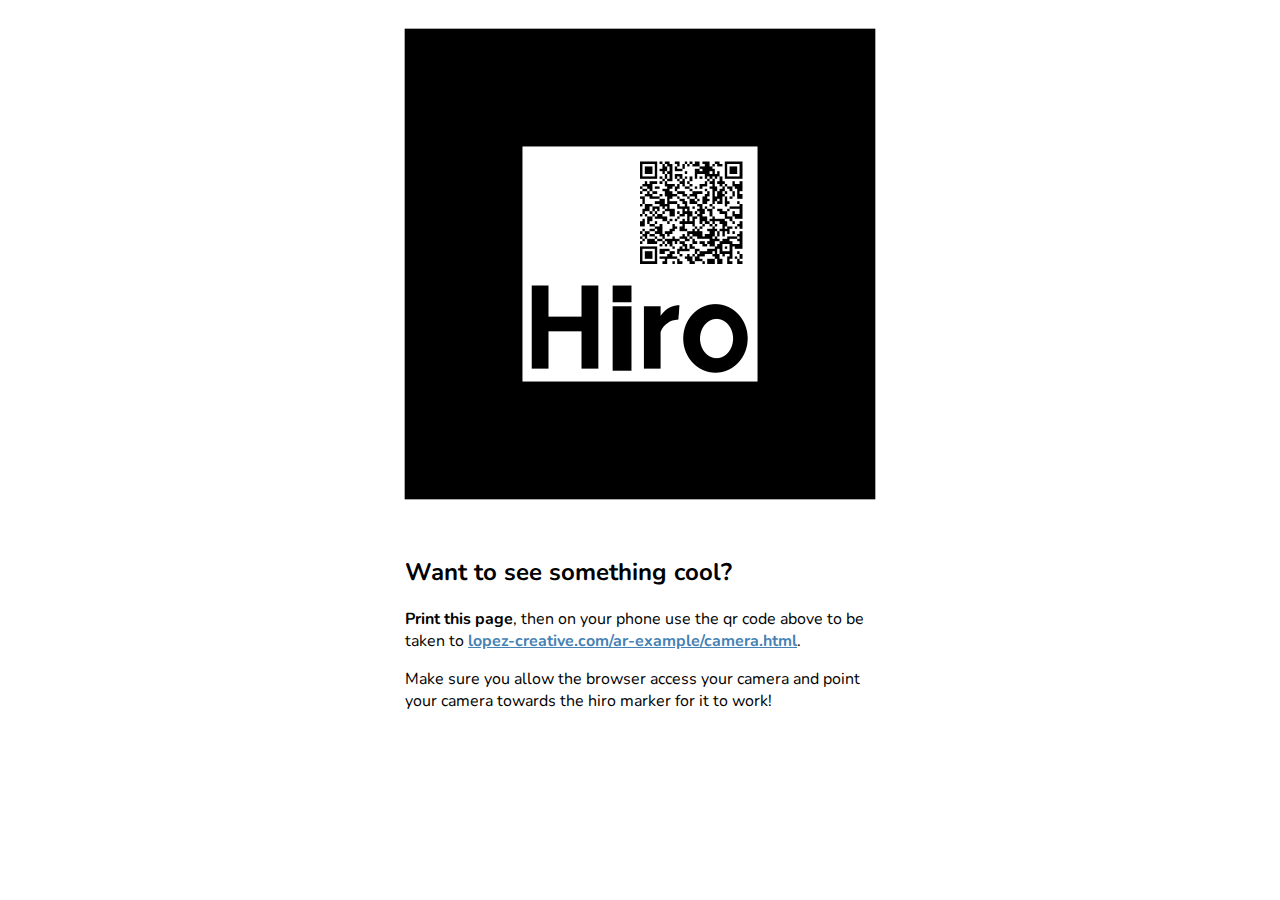
==== index.html @ 274f9174 "making ar a little easier" ====
<!DOCTYPE html>
<html>

<head>
    <meta name="viewport" content="width=device-width, user-scalable=no, minimum-scale=1.0, maximum-scale=1.0">
    <link rel="stylesheet" href="css/styles.css">
</head>

<body>
    <div class="content-container">
		<img class="hiro-marker" src="/images/marker.png" alt="hiro marker">
		<div class="content-container__text">
			<h2>Want to see something cool?</h2>
			<p><b>Print this page</b>, then on your phone use the qr code above to be taken to
	<b><a href="https://lopez-creative.com/ar-example/camera.html">lopez-creative.com/ar-example/camera.html</a></b>.</p>
	<p>Make sure you allow the browser access your camera and point your camera towards the hiro marker for it to work!</p>
		</div>

    </div>
</body>

</html>
---- css/styles.css ----
@import url('https://fonts.googleapis.com/css?family=Nunito:400,700&display=swap');

#arjsDebugUIContainer {
  display: none;
}

body {
  font-family: 'Nunito';
}

.content-container {
  margin: 0 auto;
  max-width: 512px;
}

.hiro-marker {
  max-width: 512px;
}

.content-container__text {
  padding: 10px 21px;
}

a {
    color: #4682b4;
    font-weight: bold;
}
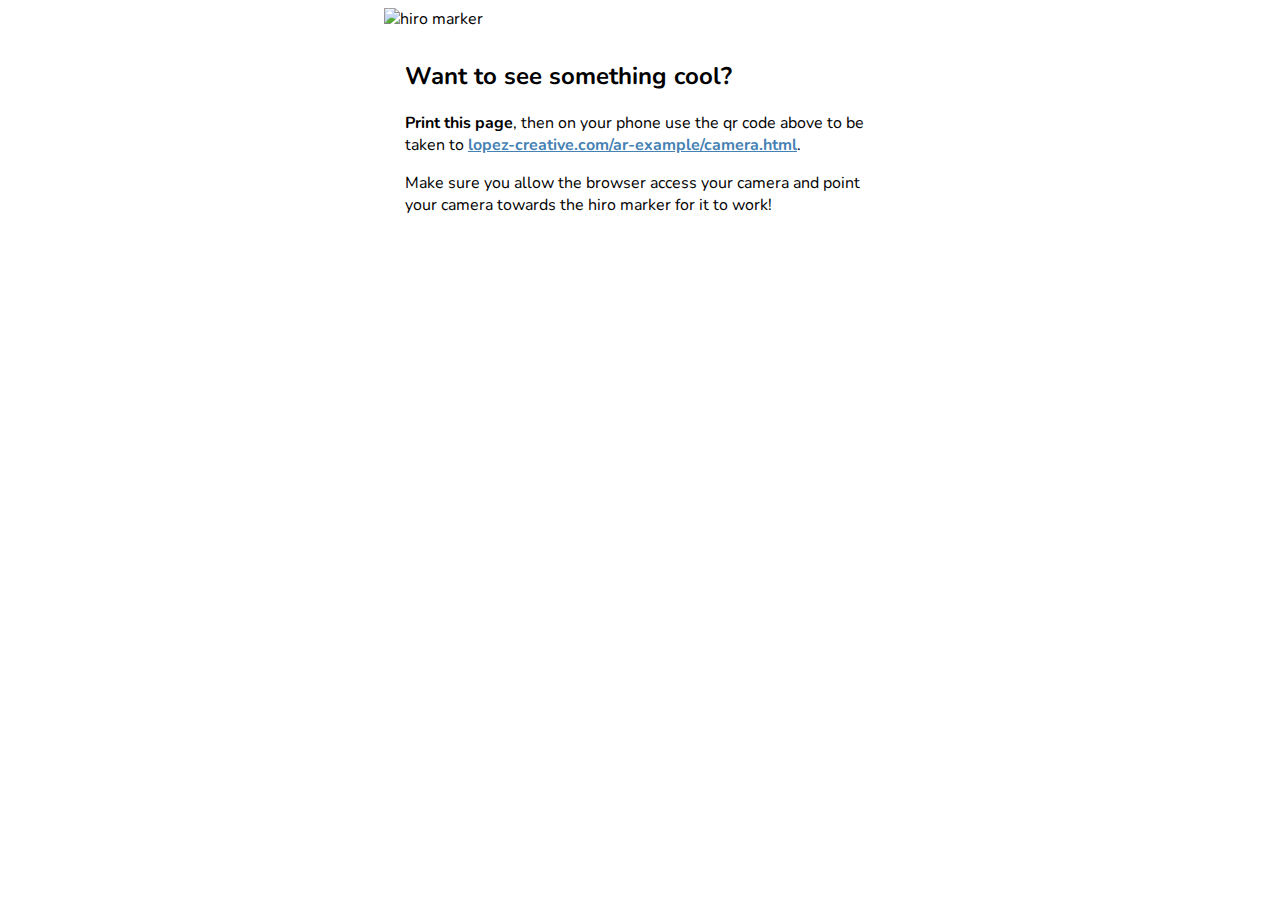
==== commit 1ac05aaa: "image url fix" ====
--- a/index.html
+++ b/index.html
@@ -8,7 +8,7 @@
 
 <body>
     <div class="content-container">
-		<img class="hiro-marker" src="/images/marker.png" alt="hiro marker">
+		<img class="hiro-marker" src="images/ar-marker.png" alt="hiro marker">
 		<div class="content-container__text">
 			<h2>Want to see something cool?</h2>
 			<p><b>Print this page</b>, then on your phone use the qr code above to be taken to
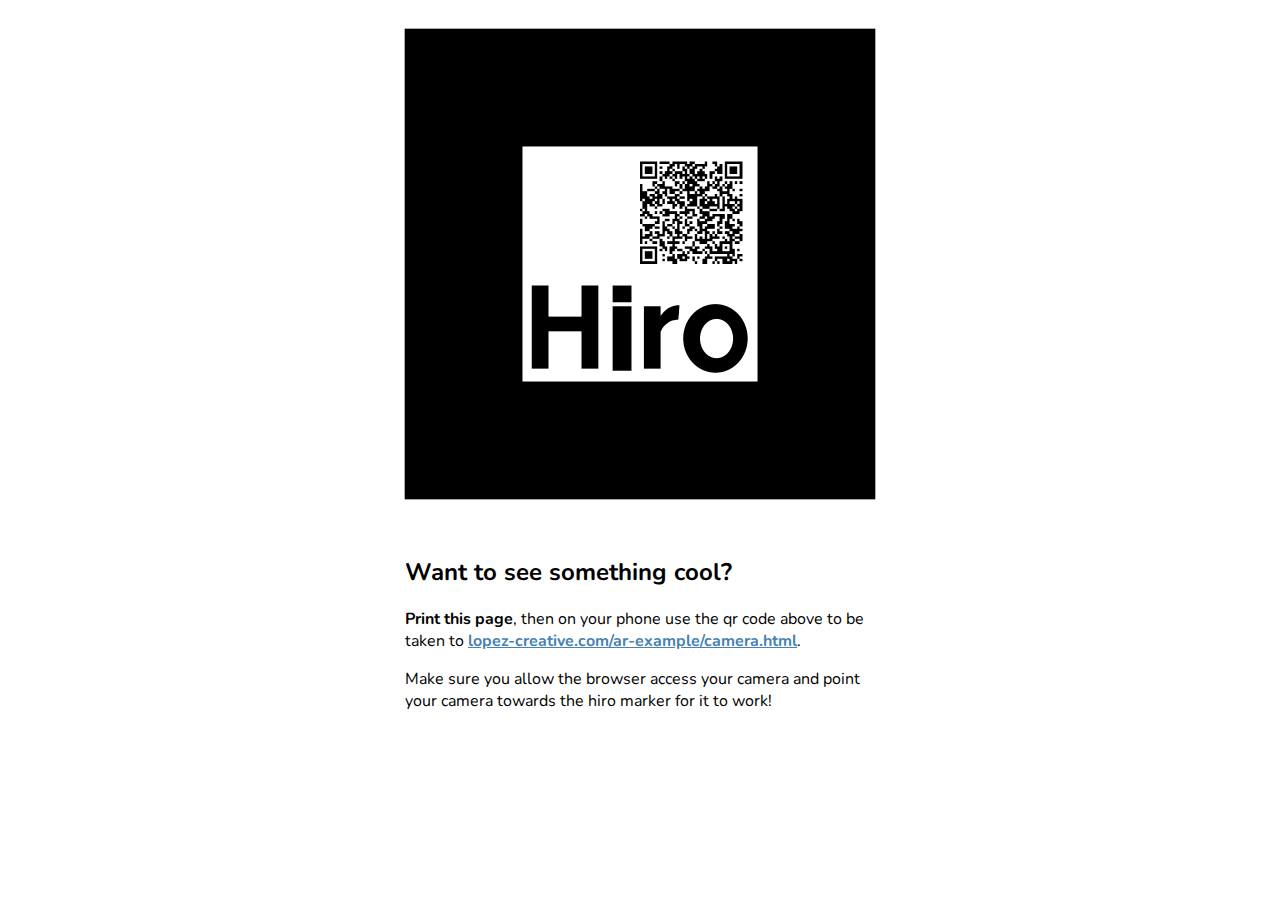
==== commit 3e907f17: "fix marker" ====
--- a/index.html
+++ b/index.html
@@ -8,7 +8,7 @@
 
 <body>
     <div class="content-container">
-		<img class="hiro-marker" src="images/ar-marker.png" alt="hiro marker">
+		<img class="hiro-marker" src="images/marker.png" alt="hiro marker">
 		<div class="content-container__text">
 			<h2>Want to see something cool?</h2>
 			<p><b>Print this page</b>, then on your phone use the qr code above to be taken to
